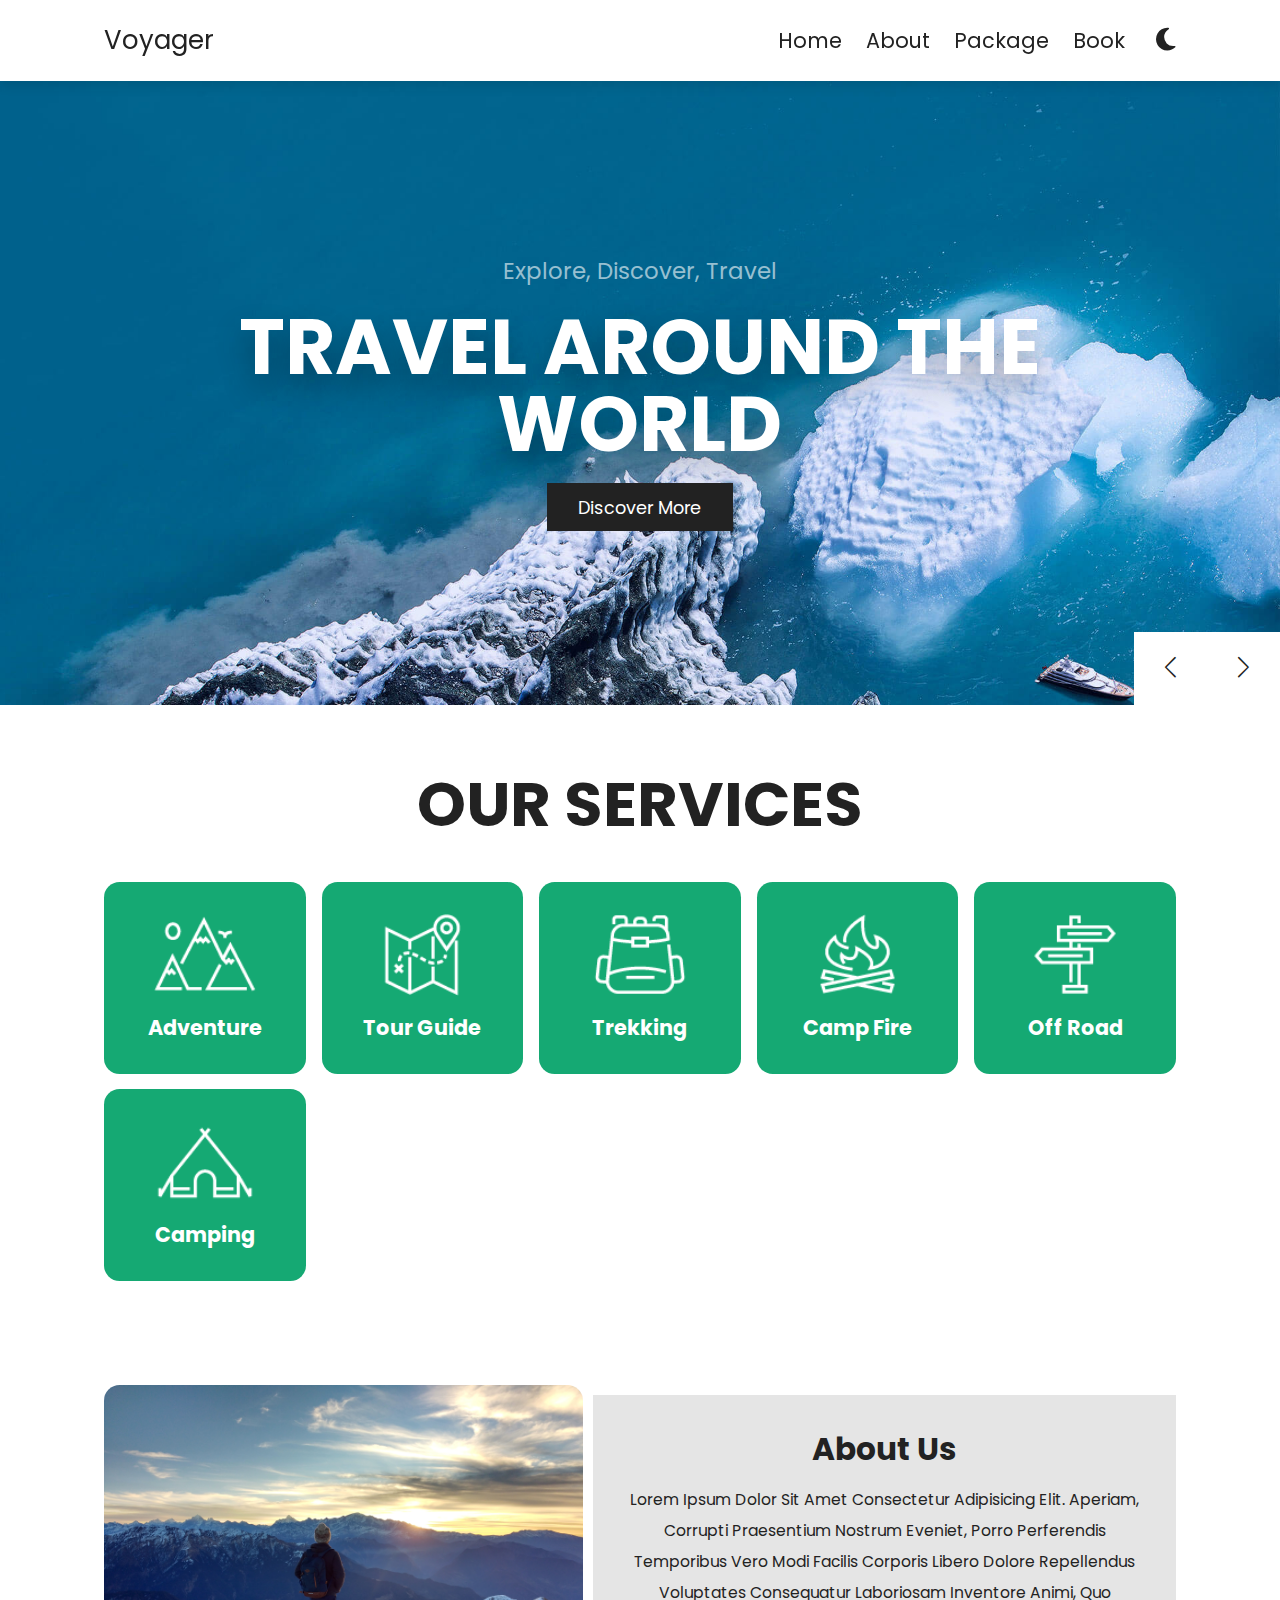
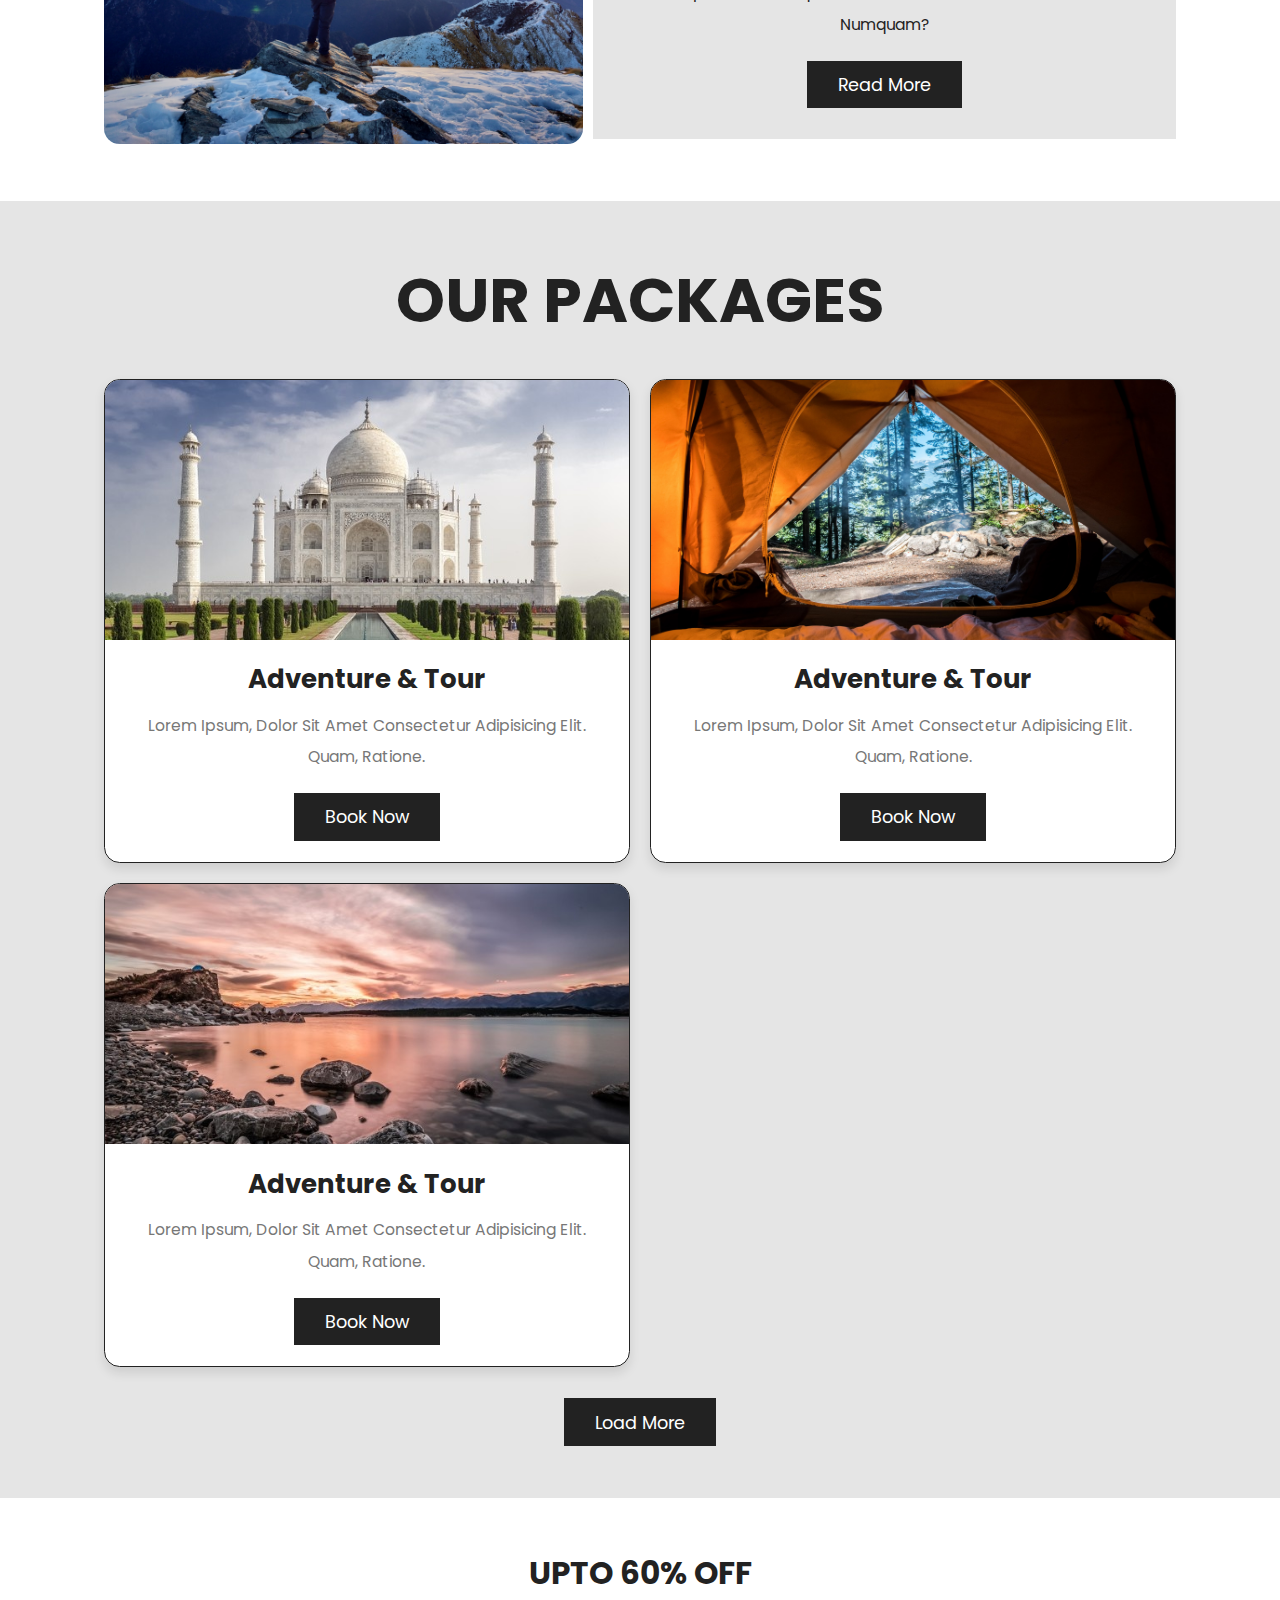
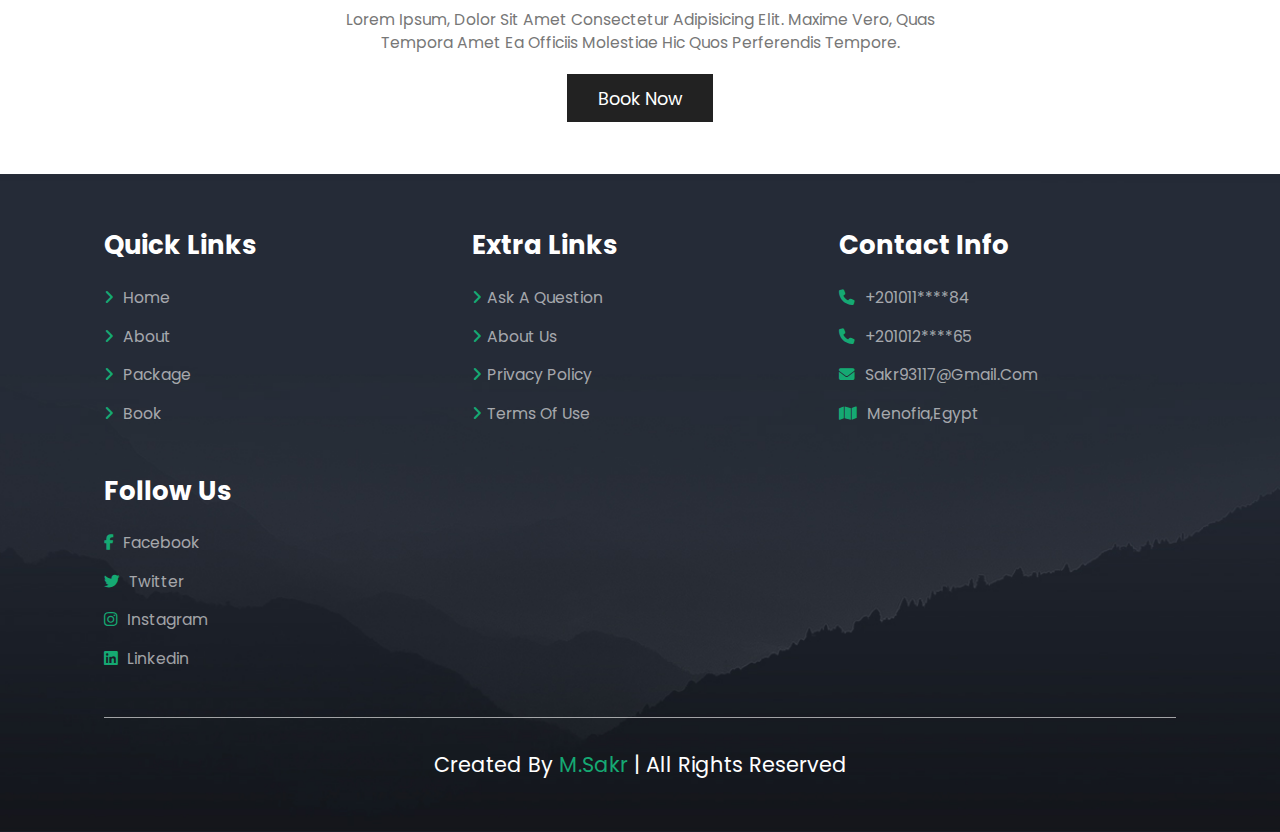
==== index.html @ 4e6acac2 "Some Edits" ====
<!DOCTYPE html>
<html lang="en">
<head>
    <meta charset="UTF-8">
    <meta http-equiv="X-UA-Compatible" content="IE=edge">
    <meta name="viewport" content="width=device-width, initial-scale=1.0">
    <title>Home</title>

    <!-- swiper css link -->
    <link rel="stylesheet" href="https://unpkg.com/swiper@8/swiper-bundle.min.css">
    <link rel="stylesheet" href="https://cdnjs.cloudflare.com/ajax/libs/font-awesome/6.1.1/css/all.min.css">
    <link rel="stylesheet" href="css/style.css">
    
</head>
<body>
    <!-- Header section -->
    <section class="header">
        <a href="index.php" class="logo">Voyager</a>
        <nav class="navbar">
            <a href="index.php">Home</a>
            <a href="about.php">About</a>
            <a href="package.php">Package</a>
            <a href="book.php">Book</a>
        </nav>
        <i class="fas fa-moon" id="darkMode"></i>
        <div id="menu-btn" class="fas fa-bars"></div>
    </section>

    <!-- home section  -->
    <section class="home">
        <div class="swiper home-slider">
            <div class="swiper-wrapper">

                <div class="swiper-slide slide" style="background:url(images/home-slide-1.jpg) no-repeat">

                    <div class="content">
                        <span>explore, discover, travel </span>
                        <h3>Travel around the world </h3>
                        <a href="package.php" class="btn">Discover more</a>
                    </div>
                </div>
                <div class="swiper-slide slide" style="background:url(images/home-slide-2.jpg) no-repeat">

                    <div class="content">
                        <span>explore, discover, travel </span>
                        <h3>Discover The New Places </h3>
                        <a href="package.php" class="btn">Discover more</a>
                    </div>
                </div>
                <div class="swiper-slide slide" style="background:url(images/home-slide-3.jpg) no-repeat">

                    <div class="content">
                        <span>explore, discover, travel </span>
                        <h3>Make Your Tour Worthwhile</h3>
                        <a href="package.php" class="btn">Discover more</a>
                    </div>
                    
                </div>

            </div>
            <div class="swiper-button-next"></div>
            <div class="swiper-button-prev"></div>
        </div>
    </section>
    
    <!-- services section  -->
    <section class="services">
        <h2 class="heading-title"> Our Services</h2>
        <div class="box-container">
            
            <div class="box">
                <img src="images/icon-1.png" alt="icon-1">
                <h3>adventure</h3>
            </div>
            
            
            <div class="box">
                <img src="images/icon-2.png" alt="icon-2">
                <h3>Tour guide</h3>
            </div>
            
            <div class="box">
                <img src="images/icon-3.png" alt="icon-3">
                <h3>Trekking</h3>
            </div>

            <div class="box">
                <img src="images/icon-4.png" alt="icon-4">
                <h3>Camp fire</h3>
            </div>

            <div class="box">
                <img src="images/icon-5.png" alt="icon-5">
                <h3>Off road</h3>
            </div>

            <div class="box">
                <img src="images/icon-6.png" alt="icon-6">
                <h3>Camping</h3>
            </div>

        </div>
    </section>
    
    <!-- About section -->
    <section class="home-about">
        <div class="image">
            <img src="images/about-img.jpg" alt="">
        </div>
        <div class="content">
            <h3>About us</h3>
            <p>Lorem ipsum dolor sit amet consectetur adipisicing elit. Aperiam, corrupti praesentium nostrum eveniet, porro perferendis temporibus vero modi facilis corporis libero dolore repellendus voluptates consequatur laboriosam inventore animi, quo numquam?</p>
            <a href="about.php" class="btn">Read more</a>
        </div>
    </section>

    <!-- Packages section -->
    <section class="home-packages">
        <h2 class="heading-title">Our Packages</h2>
        <div class="box-container">

            <div class="box">
                <div class="image">
                    <img src="images/img-1.jpg" alt="">
                </div>
                <div class="content">
                    <h3>Adventure & tour</h3>
                    <p>Lorem ipsum, dolor sit amet consectetur adipisicing elit. Quam, ratione.</p>
                    <a href="book.php" class="btn">Book now</a>
                </div>
            </div>
            
            <div class="box">
                <div class="image">
                    <img src="images/img-2.jpg" alt="">
                </div>
                <div class="content">
                    <h3>Adventure & tour</h3>
                    <p>Lorem ipsum, dolor sit amet consectetur adipisicing elit. Quam, ratione.</p>
                    <a href="book.php" class="btn">Book now</a>
                </div>
            </div>

            <div class="box">
                <div class="image">
                    <img src="images/img-3.jpg" alt="">
                </div>
                <div class="content">
                    <h3>Adventure & tour</h3>
                    <p>Lorem ipsum, dolor sit amet consectetur adipisicing elit. Quam, ratione.</p>
                    <a href="book.php" class="btn">Book now</a>
                </div>
            </div>
            
        </div>
        <div class="load-more"><a href="package.php" class="btn">Load more</a></div>
    </section>

    <!-- Offer section -->
    <section class="home-offer">
        <div class="content">
             <h3>upto 60% off</h3>
             <p>Lorem ipsum, dolor sit amet consectetur adipisicing elit. Maxime vero, quas tempora amet ea officiis molestiae hic quos perferendis tempore.</p>
             <a href="book.php" class="btn">Book now</a>
        </div>
    </section>
    
    <!-- footer section -->
    <section class="footer">
        <div class="box-container">
            <div class="box">
            <h3>quick links</h3>
            <a href="index.php"><i class="fas fa-angle-right"></i> Home</a>
            <a href="about.php"><i class="fas fa-angle-right"></i> About</a>
            <a href="package.php"><i class="fas fa-angle-right"></i> Package</a>
            <a href="book.php"><i class="fas fa-angle-right"></i> Book</a>
            </div>

            <div class="box">
            <h3>Extra links</h3>
            <a href="#"><i class="fas fa-angle-right"></i>Ask a Question</a>
            <a href="#"><i class="fas fa-angle-right"></i>About us</a>
            <a href="#"><i class="fas fa-angle-right"></i>privacy policy</a>
            <a href="#"><i class="fas fa-angle-right"></i>Terms of use</a>
            </div>

            <div class="box">
            <h3>contact info</h3>
            <a href="#"><i class="fas fa-phone"></i> +201011****84</a>
            <a href="#"><i class="fas fa-phone"></i> +201012****65</a>
            <a href="#"><i class="fas fa-envelope"></i> sakr93117@gmail.com</a>
            <a href="#"><i class="fas fa-map"></i> Menofia,Egypt</a>
            </div>

            <div class="box">
                <h3>Follow us</h3>
                <a href="#"><i class="fab fa-facebook-f"></i> Facebook</a>
                <a href="#"><i class="fab fa-twitter"></i> Twitter</a>
                <a href="#"><i class="fab fa-instagram"></i> Instagram</a>
                <a href="#"><i class="fab fa-linkedin"></i> Linkedin</a>
            </div>
        </div>
        
        <div class="rights">Created by <span>M.Sakr</span> | All rights reserved</div>
    </section>

    <!-- Js files links -->
    <script src="https://unpkg.com/swiper@8/swiper-bundle.min.js"></script>
    <script src="js/main.js"></script>
</body>
</html>
---- css/style.css ----
@import url("https://fonts.googleapis.com/css2?family=Poppins:wght@100;200;300;400;500;600&display=swap");
:root {
  --main-color: #15a973;
  --black: #222;
  --white: #fff;
  --light-black: #777;
  --light-white: #fff9;
  --bg-color: #fff;
  --dark-bg: rgba(0, 0, 0, 0.7);
  --light-bg: rgba(0, 0, 0, 0.1);
  --border: 0.1rem solid var(--black);
  --box-shadow: 0 0.5rem 1rem rgba(0, 0, 0, 0.1);
  --text-shadow: 0 1.5rem 3rem rgba(0, 0, 0, 0.3);
}
.dark-mode {
  --bg-color: #171616;
  --white: #000;
  --black: #fff;
  --light-bg: rgba(0, 0, 0, 0.7);
}

* {
  font-family: "Poppins", sans-serif;
  margin: 0;
  padding: 0;
  box-sizing: border-box;
  outline: none;
  border: none;
  text-decoration: none;
  text-transform: capitalize;
}

html {
  font-size: 65%;
  overflow-x: hidden;
}

html::-webkit-scrollbar {
  width: 1rem;
}

html::-webkit-scrollbar-thumb {
  background-color: var(--main-color);
}

html::-webkit-scrollbar-track {
  background-color: var(--bg-color);
}

section {
  padding: 5rem 10rem;
}

.heading {
  background-size: cover !important;
  background-position: center !important;
  display: flex;
  align-items: center;
  justify-content: center;
  padding-top: 10rem;
  background-color: var(--bg-color);
  padding-bottom: 15rem;
}

.heading h1 {
  font-size: 10rem;
  color: #fff;
  text-shadow: var(--text-shadow);
  text-transform: uppercase;
}

.heading-title {
  text-align: center;
  font-size: 6rem;
  margin-bottom: 3rem;
  text-transform: uppercase;
  color: var(--black);
}
@keyframes fadeIn {
  0% {
    transform: scale(0);
    opacity: 0;
  }
}

.header {
  position: sticky;
  top: 0;
  left: 0;
  right: 0;
  z-index: 250;
  background-color: var(--bg-color);
  padding-top: 2rem;
  padding-bottom: 2rem;
  display: flex;
  align-items: center;
  justify-content: space-between;
  box-shadow: var(--box-shadow);
}

.header .logo {
  font-size: 2.5rem;
  color: var(--black);
  transition: 0.3s;
}
.header .logo:hover {
  color: var(--main-color);
}

.header .navbar {
  flex: 1;
  text-align: right;
}
.header .navbar a {
  font-size: 2rem;
  margin-left: 2rem;
  color: var(--black);
}
.header i {
  font-size: 2.5rem;
  margin-left: 3rem;
  transition: 0.2s;
  color: var(--black);
}
.header i:hover {
  color: var(--main-color);
  cursor: pointer;
}

.header .navbar a:hover {
  color: var(--main-color);
}

#menu-btn {
  font-size: 2.5rem;
  color: var(--black);
  cursor: pointer;
  display: none;
}

.home {
  padding: 0;
}

.home .slide {
  display: flex;
  text-align: center;
  align-items: center;
  justify-content: center;
  padding: 2rem;
  background-size: cover !important;
  background-position: center !important;
  min-height: 60rem;
}

.home .slide .content {
  width: 85rem;
  display: none;
}

.home .swiper-slide-active .content {
  display: inline-block;
}

.home .slide .content span {
  display: block;
  font-size: 2.2rem;
  color: var(--light-white);
  padding-bottom: 1rem;
  animation: fadeIn 0.3s linear backwards 0.2s;
}

.home .slide .content h3 {
  font-size: 6vw;
  color: #fff;
  text-transform: uppercase;
  line-height: 1;
  text-shadow: var(--text-shadow);
  padding: 1rem 0;
  animation: fadeIn 0.3s linear backwards 0.4s;
}

.home .slide .content .btn {
  animation: fadeIn 0.3s linear backwards 0.6s;
}

.home .swiper-button-next,
.home .swiper-button-prev {
  top: inherit;
  left: inherit;
  bottom: 0;
  right: 0;
  height: 7rem;
  width: 7rem;
  background: var(--bg-color);
  color: var(--black);
}

.home .swiper-button-next:hover,
.home .swiper-button-prev:hover {
  background: var(--main-color);
  color: var(--white);
}

.home .swiper-button-next::after,
.home .swiper-button-prev::after {
  font-size: 2rem;
}

.home .swiper-button-prev {
  right: 7rem;
}

.btn {
  display: inline-block;
  background: var(--black);
  margin-top: 1rem;
  color: var(--white);
  font-size: 1.7rem;
  padding: 1rem 3rem;
  cursor: pointer;
  transition: 0.2s;
}

.btn:hover {
  background: var(--main-color);
}

.services {
  background-color: var(--bg-color);
}
section.services .box-container {
  display: grid;
  grid-template-columns: repeat(auto-fit, minmax(16rem, 1fr));
  gap: 1.5rem;
}

.services .box-container .box {
  padding: 3rem 2rem;
  text-align: center;
  background: var(--main-color);
  cursor: pointer;
  border-radius: 1.5rem;
}

.services .box-container .box:hover {
  background: var(--light-black);
}

.services .box-container .box img {
  height: 8rem;
}

.services .box-container .box h3 {
  font-size: 2rem;
  color: #fff;
  padding-top: 1rem;
}
/* About section */
.home-about {
  display: flex;
  align-items: center;
  flex-wrap: wrap;
  gap: 1rem;
  background-color: var(--bg-color);
}
.home-about .image {
  flex: 1 1 41rem;
}
.home-about .image img {
  width: 100%;
  border-radius: 1.5rem;
}
.home-about .content {
  flex: 1 1 51rem;
  padding: 3rem;
  background: var(--light-bg);
  text-align: center;
}
.home-about .content h3 {
  font-size: 3rem;
  color: var(--black);
}
.home-about .content p {
  font-size: 1.5rem;
  padding: 1rem 0;
  line-height: 2;
  color: var(--black);
}
/* Packages section */
.home-packages {
  background: var(--light-bg);
}
.home-packages .box-container {
  display: grid;
  grid-template-columns: repeat(auto-fit, minmax(35rem, 1fr));
  gap: 2rem;
}
.home-packages .box-container .box {
  border: var(--border);
  box-shadow: var(--box-shadow);
  background: var(--bg-color);
  border-radius: 1.5rem;
  overflow: hidden;
}
.home-packages .box-container .box .image {
  height: 25rem;
  overflow: hidden;
}
.home-packages .box-container .box .image img {
  height: 100%;
  width: 100%;
  object-fit: cover;
  transition: 0.3s linear;
}
.home-packages .box-container .box:hover .image img {
  scale: 110%;
}
.home-packages .box-container .box .content {
  padding: 2rem;
  text-align: center;
}
.home-packages .box-container .box .content h3 {
  font-size: 2.5rem;
  color: var(--black);
}
.home-packages .box-container .box .content p {
  font-size: 1.5rem;
  color: var(--light-black);
  line-height: 2;
  padding: 1rem 0;
}
.home-packages .load-more {
  text-align: center;
  margin-top: 2rem;
}

/* Offer section */
.home-offer {
  text-align: center;
  background-color: var(--bg-color);
}
.home-offer .content {
  max-width: 60rem;
  margin: 0 auto;
}
.home-offer .content h3 {
  font-size: 3rem;
  color: var(--black);
  text-transform: uppercase;
}
.home-offer .content p {
  font-size: 1.5rem;
  color: var(--light-black);
  padding: 1rem 0;
}
/* about page */
.about {
  display: flex;
  align-items: center;
  flex-wrap: wrap;
  gap: 3rem;
  background-color: var(--bg-color);
}
.about .image {
  flex: 1 1 41rem;
}
.about .image img {
  width: 100%;
  border-radius: 1.5rem;
}
.about .content {
  flex: 1 1 41rem;
  text-align: center;
}
.about .content h3 {
  color: var(--black);
  font-size: 3rem;
}
.about .content p {
  color: var(--light-black);
  font-size: 1.5rem;
  line-height: 2;
  padding: 1rem 0;
}

.about .content .icons-container {
  display: flex;
  gap: 1.5rem;
  margin-top: 2rem;
  flex-wrap: wrap;
  align-items: flex-end;
}
.about .content .icons-container .icon {
  background-color: var(--light-bg);
  padding: 2rem;
  flex: 1 1 16rem;
  transition: 0.3s;
  border-radius: 1.5rem;
}
.about .content .icons-container .icon i {
  color: var(--main-color);
  font-size: 4rem;
  margin-bottom: 1rem;
}
.about .content .icons-container .icon span {
  font-size: 1.5rem;
  color: var(--light-black);
  display: block;
  user-select: none;
  transition: 0.3s;
}
.about .content .icons-container .icon:hover {
  scale: 1.05;
}
.about .content .icons-container .icon:hover span {
  color: var(--black);
}

/* About-reviews section */
.reviews {
  background: var(--light-bg);
  align-content: center;
  padding-bottom: 2rem;
}
.reviews .swiper {
  width: 95%;
  overflow: hidden;
}
.reviews .slide {
  padding: 2rem;
  border: var(--border);
  background: var(--white);
  text-align: center;
  box-shadow: var(--box-shadow);
  user-select: none;
}
.reviews .slide .stars {
  padding-bottom: 0.5rem;
}
.reviews .slide i {
  font-size: 1.7rem;
  color: var(--main-color);
}
.reviews .slide p {
  font-size: 1.5rem;
  line-height: 2;
  color: var(--light-black);
  padding: 1rem 0;
}
.reviews .slide img {
  height: 7rem;
  width: 7rem;
  border-radius: 50%;
  margin-top: 1rem;
}
.reviews .slide h3 {
  font-size: 2.5rem;
  color: var(--black);
  text-transform: capitalize;
}
.reviews .slide span {
  font-size: 1.5rem;
  color: var(--main-color);
  display: block;
}
/* packages page */
.packages {
  background: var(--light-bg);
}
.packages .box-container {
  display: grid;
  grid-template-columns: repeat(auto-fit, minmax(35rem, 1fr));
  gap: 2rem;
}
.packages .box-container .box {
  border: var(--border);
  box-shadow: var(--box-shadow);
  background: var(--white);
  border-radius: 1.5rem;
  overflow: hidden;
  display: none;
}
.packages .box-container .box:nth-child(1),
.packages .box-container .box:nth-child(2),
.packages .box-container .box:nth-child(3),
.packages .box-container .box:nth-child(4),
.packages .box-container .box:nth-child(5),
.packages .box-container .box:nth-child(6) {
  display: inline-block;
}
.packages .box-container .box .image {
  height: 25rem;
  overflow: hidden;
}
.packages .box-container .box .image img {
  height: 100%;
  width: 100%;
  object-fit: cover;
  transition: 0.3s linear;
}
.packages .box-container .box:hover .image img {
  scale: 110%;
}
.packages .box-container .box .content {
  padding: 2rem;
  text-align: center;
}
.packages .box-container .box .content h3 {
  font-size: 2.5rem;
  color: var(--black);
}
.packages .box-container .box .content p {
  font-size: 1.5rem;
  color: var(--light-black);
  line-height: 2;
  padding: 1rem 0;
}
.packages .load-more {
  text-align: center;
  margin-top: 2rem;
}

/* booking form */
.booking {
  background-color: var(--bg-color);
}
.booking .book-form {
  padding: 2rem;
  background: var(--light-bg);
  text-align: center;
}
.booking .book-form .flex {
  display: flex;
  flex-wrap: wrap;
  gap: 2rem;
  text-align: left;
}
.booking .book-form .flex .inputBox {
  flex: 1 1 41rem;
}
.booking .book-form .flex .inputBox input {
  width: 100%;
  padding: 1.2rem 1.4rem;
  font-size: 1.6rem;
  color: var(--light-black);
  text-transform: none;
  border: var(--border);
  margin-top: 1.5rem;
}
.booking .book-form .flex .inputBox input:focus {
  background: var(--black);
  color: var(--white);
}
.booking .book-form .flex .inputBox input:focus::placeholder {
  color: var(--light-black);
}
.booking .book-form .flex .inputBox span {
  font-size: 1.5rem;
  color: var(--light-black);
}
.booking .book-form .btn {
  margin-top: 2rem;
}
/* footer section */
.footer {
  background: url(../images/footer-bg.jpg) no-repeat;
  background-size: cover;
  background-position: center;
}

.footer .box-container {
  display: grid;
  grid-template-columns: repeat(auto-fit, minmax(25rem, 1fr));
  gap: 3rem;
}

.footer .box-container .box h3 {
  color: #fff;
  font-size: 2.5rem;
  padding-bottom: 2rem;
}

.footer .box-container .box a {
  color: var(--light-white);
  font-size: 1.5rem;
  padding-bottom: 1.5rem;
  display: block;
}

.footer .box-container .box a i {
  color: var(--main-color);
  padding-right: 0.5rem;
  transition: 0.2s;
}

.footer .box-container .box a:hover i {
  padding-right: 2rem;
}

.footer .rights {
  text-align: center;
  padding-top: 3rem;
  margin-top: 3rem;
  border-top: 0.1rem solid var(--light-white);
  font-size: 2rem;
  color: #fff;
}

.footer .rights span {
  color: var(--main-color);
}

/* media queries */

@media (max-width: 1200px) {
  section {
    padding: 3rem 5%;
  }
}

@media (max-width: 991px) {
  html {
    font-size: 55%;
  }
  section {
    padding: 3rem 2rem;
  }
  .home .slide .content h3 {
    font-size: 10vw;
  }
}

@media (max-width: 768px) {
  #menu-btn {
    display: inline-block;
    transition: 0.2s linear;
  }
  #menu-btn.fa-times {
    transform: rotate(180deg);
  }
  .heading h1 {
    font-size: 4rem;
  }
  .header .navbar {
    position: absolute;
    top: 99%;
    left: 0;
    right: 0;
    background-color: var(--bg-color);
    border-top: var(--border);
    padding: 2rem;
    clip-path: polygon(0 0, 100% 0, 100% 0, 0 0);
    transition: 0.2s linear;
  }
  .header i {
    flex: 1;
    text-align: right;
    margin-right: 3rem;
  }
  .header .navbar.active {
    clip-path: polygon(0 0, 100% 0, 100% 100%, 0 100%);
  }
  .header .navbar a {
    display: block;
    margin: 2rem;
    text-align: center;
  }
}

@media (max-width: 450px) {
  html {
    font-size: 50%;
  }
  .heading-title {
    font-size: 3.5rem;
  }
}
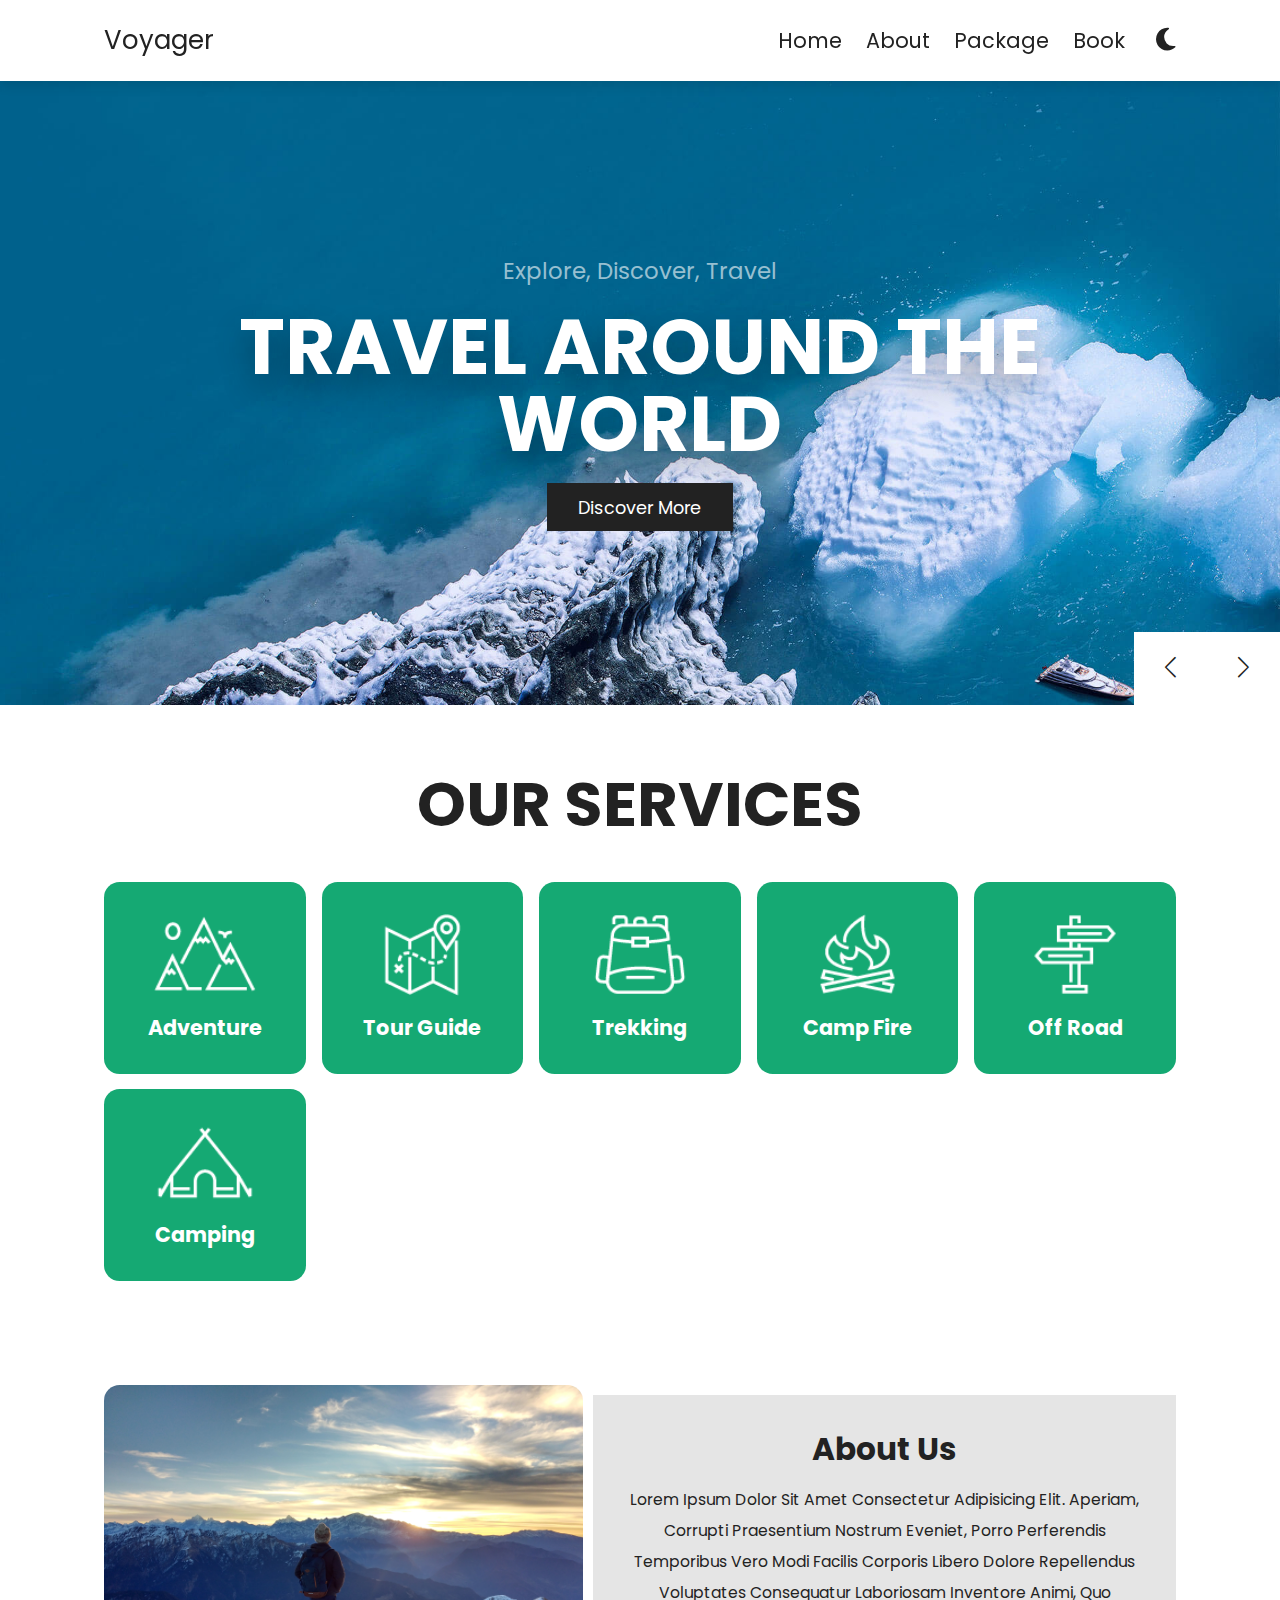
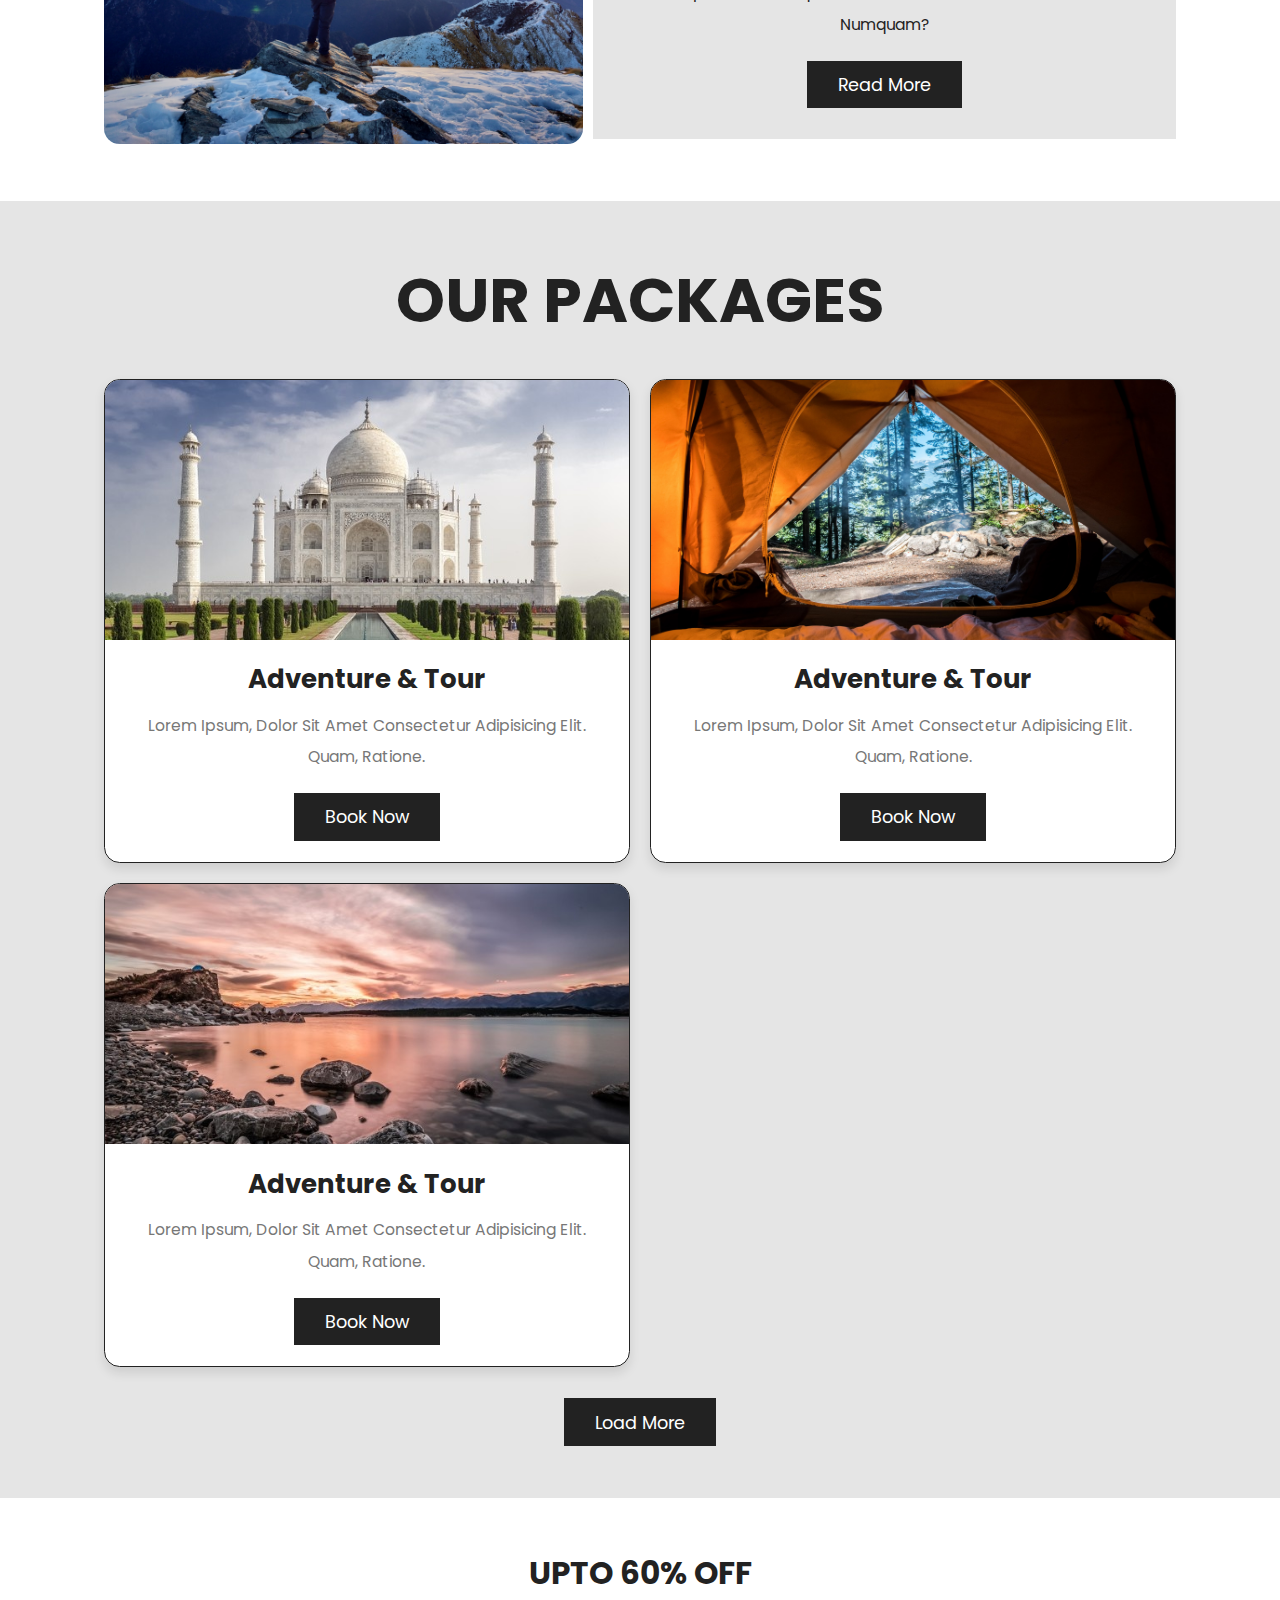
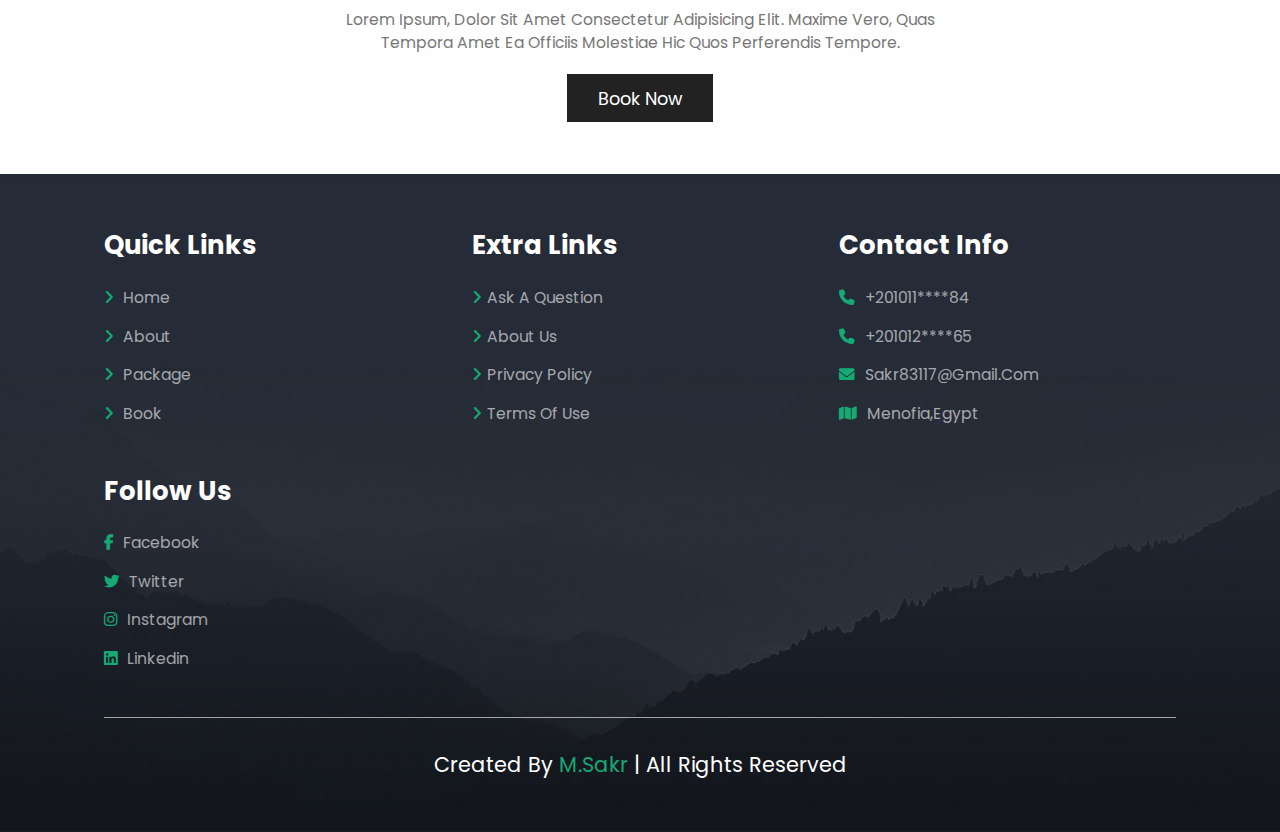
==== commit b20c2e53: ".." ====
--- a/index.html
+++ b/index.html
@@ -1,211 +1,240 @@
 <!DOCTYPE html>
 <html lang="en">
-<head>
-    <meta charset="UTF-8">
-    <meta http-equiv="X-UA-Compatible" content="IE=edge">
-    <meta name="viewport" content="width=device-width, initial-scale=1.0">
+  <head>
+    <meta charset="UTF-8" />
+    <meta http-equiv="X-UA-Compatible" content="IE=edge" />
+    <meta name="viewport" content="width=device-width, initial-scale=1.0" />
     <title>Home</title>
 
     <!-- swiper css link -->
-    <link rel="stylesheet" href="https://unpkg.com/swiper@8/swiper-bundle.min.css">
-    <link rel="stylesheet" href="https://cdnjs.cloudflare.com/ajax/libs/font-awesome/6.1.1/css/all.min.css">
-    <link rel="stylesheet" href="css/style.css">
-    
-</head>
-<body>
+    <link
+      rel="stylesheet"
+      href="https://unpkg.com/swiper@8/swiper-bundle.min.css"
+    />
+    <link
+      rel="stylesheet"
+      href="https://cdnjs.cloudflare.com/ajax/libs/font-awesome/6.1.1/css/all.min.css"
+    />
+    <link rel="stylesheet" href="css/style.css" />
+  </head>
+  <body>
     <!-- Header section -->
     <section class="header">
-        <a href="index.php" class="logo">Voyager</a>
-        <nav class="navbar">
-            <a href="index.php">Home</a>
-            <a href="about.php">About</a>
-            <a href="package.php">Package</a>
-            <a href="book.php">Book</a>
-        </nav>
-        <i class="fas fa-moon" id="darkMode"></i>
-        <div id="menu-btn" class="fas fa-bars"></div>
+      <a href="index.html" class="logo">Voyager</a>
+      <nav class="navbar">
+        <a href="index.html">Home</a>
+        <a href="about.html">About</a>
+        <a href="package.html">Package</a>
+        <a href="book.html">Book</a>
+      </nav>
+      <i class="fas fa-moon" id="darkMode"></i>
+      <div id="menu-btn" class="fas fa-bars"></div>
     </section>
 
     <!-- home section  -->
     <section class="home">
-        <div class="swiper home-slider">
-            <div class="swiper-wrapper">
-
-                <div class="swiper-slide slide" style="background:url(images/home-slide-1.jpg) no-repeat">
-
-                    <div class="content">
-                        <span>explore, discover, travel </span>
-                        <h3>Travel around the world </h3>
-                        <a href="package.php" class="btn">Discover more</a>
-                    </div>
-                </div>
-                <div class="swiper-slide slide" style="background:url(images/home-slide-2.jpg) no-repeat">
-
-                    <div class="content">
-                        <span>explore, discover, travel </span>
-                        <h3>Discover The New Places </h3>
-                        <a href="package.php" class="btn">Discover more</a>
-                    </div>
-                </div>
-                <div class="swiper-slide slide" style="background:url(images/home-slide-3.jpg) no-repeat">
-
-                    <div class="content">
-                        <span>explore, discover, travel </span>
-                        <h3>Make Your Tour Worthwhile</h3>
-                        <a href="package.php" class="btn">Discover more</a>
-                    </div>
-                    
-                </div>
-
+      <div class="swiper home-slider">
+        <div class="swiper-wrapper">
+          <div
+            class="swiper-slide slide"
+            style="background: url(images/home-slide-1.jpg) no-repeat"
+          >
+            <div class="content">
+              <span>explore, discover, travel </span>
+              <h3>Travel around the world</h3>
+              <a href="package.html" class="btn">Discover more</a>
             </div>
-            <div class="swiper-button-next"></div>
-            <div class="swiper-button-prev"></div>
-        </div>
-    </section>
-    
+          </div>
+          <div
+            class="swiper-slide slide"
+            style="background: url(images/home-slide-2.jpg) no-repeat"
+          >
+            <div class="content">
+              <span>explore, discover, travel </span>
+              <h3>Discover The New Places</h3>
+              <a href="package.html" class="btn">Discover more</a>
+            </div>
+          </div>
+          <div
+            class="swiper-slide slide"
+            style="background: url(images/home-slide-3.jpg) no-repeat"
+          >
+            <div class="content">
+              <span>explore, discover, travel </span>
+              <h3>Make Your Tour Worthwhile</h3>
+              <a href="package.html" class="btn">Discover more</a>
+            </div>
+          </div>
+        </div>
+        <div class="swiper-button-next"></div>
+        <div class="swiper-button-prev"></div>
+      </div>
+    </section>
+
     <!-- services section  -->
     <section class="services">
-        <h2 class="heading-title"> Our Services</h2>
-        <div class="box-container">
-            
-            <div class="box">
-                <img src="images/icon-1.png" alt="icon-1">
-                <h3>adventure</h3>
-            </div>
-            
-            
-            <div class="box">
-                <img src="images/icon-2.png" alt="icon-2">
-                <h3>Tour guide</h3>
-            </div>
-            
-            <div class="box">
-                <img src="images/icon-3.png" alt="icon-3">
-                <h3>Trekking</h3>
-            </div>
-
-            <div class="box">
-                <img src="images/icon-4.png" alt="icon-4">
-                <h3>Camp fire</h3>
-            </div>
-
-            <div class="box">
-                <img src="images/icon-5.png" alt="icon-5">
-                <h3>Off road</h3>
-            </div>
-
-            <div class="box">
-                <img src="images/icon-6.png" alt="icon-6">
-                <h3>Camping</h3>
-            </div>
-
-        </div>
-    </section>
-    
+      <h2 class="heading-title">Our Services</h2>
+      <div class="box-container">
+        <div class="box">
+          <img src="images/icon-1.png" alt="icon-1" />
+          <h3>adventure</h3>
+        </div>
+
+        <div class="box">
+          <img src="images/icon-2.png" alt="icon-2" />
+          <h3>Tour guide</h3>
+        </div>
+
+        <div class="box">
+          <img src="images/icon-3.png" alt="icon-3" />
+          <h3>Trekking</h3>
+        </div>
+
+        <div class="box">
+          <img src="images/icon-4.png" alt="icon-4" />
+          <h3>Camp fire</h3>
+        </div>
+
+        <div class="box">
+          <img src="images/icon-5.png" alt="icon-5" />
+          <h3>Off road</h3>
+        </div>
+
+        <div class="box">
+          <img src="images/icon-6.png" alt="icon-6" />
+          <h3>Camping</h3>
+        </div>
+      </div>
+    </section>
+
     <!-- About section -->
     <section class="home-about">
-        <div class="image">
-            <img src="images/about-img.jpg" alt="">
-        </div>
-        <div class="content">
-            <h3>About us</h3>
-            <p>Lorem ipsum dolor sit amet consectetur adipisicing elit. Aperiam, corrupti praesentium nostrum eveniet, porro perferendis temporibus vero modi facilis corporis libero dolore repellendus voluptates consequatur laboriosam inventore animi, quo numquam?</p>
-            <a href="about.php" class="btn">Read more</a>
-        </div>
+      <div class="image">
+        <img src="images/about-img.jpg" alt="" />
+      </div>
+      <div class="content">
+        <h3>About us</h3>
+        <p>
+          Lorem ipsum dolor sit amet consectetur adipisicing elit. Aperiam,
+          corrupti praesentium nostrum eveniet, porro perferendis temporibus
+          vero modi facilis corporis libero dolore repellendus voluptates
+          consequatur laboriosam inventore animi, quo numquam?
+        </p>
+        <a href="about.html" class="btn">Read more</a>
+      </div>
     </section>
 
     <!-- Packages section -->
     <section class="home-packages">
-        <h2 class="heading-title">Our Packages</h2>
-        <div class="box-container">
-
-            <div class="box">
-                <div class="image">
-                    <img src="images/img-1.jpg" alt="">
-                </div>
-                <div class="content">
-                    <h3>Adventure & tour</h3>
-                    <p>Lorem ipsum, dolor sit amet consectetur adipisicing elit. Quam, ratione.</p>
-                    <a href="book.php" class="btn">Book now</a>
-                </div>
-            </div>
-            
-            <div class="box">
-                <div class="image">
-                    <img src="images/img-2.jpg" alt="">
-                </div>
-                <div class="content">
-                    <h3>Adventure & tour</h3>
-                    <p>Lorem ipsum, dolor sit amet consectetur adipisicing elit. Quam, ratione.</p>
-                    <a href="book.php" class="btn">Book now</a>
-                </div>
-            </div>
-
-            <div class="box">
-                <div class="image">
-                    <img src="images/img-3.jpg" alt="">
-                </div>
-                <div class="content">
-                    <h3>Adventure & tour</h3>
-                    <p>Lorem ipsum, dolor sit amet consectetur adipisicing elit. Quam, ratione.</p>
-                    <a href="book.php" class="btn">Book now</a>
-                </div>
-            </div>
-            
-        </div>
-        <div class="load-more"><a href="package.php" class="btn">Load more</a></div>
+      <h2 class="heading-title">Our Packages</h2>
+      <div class="box-container">
+        <div class="box">
+          <div class="image">
+            <img src="images/img-1.jpg" alt="" />
+          </div>
+          <div class="content">
+            <h3>Adventure & tour</h3>
+            <p>
+              Lorem ipsum, dolor sit amet consectetur adipisicing elit. Quam,
+              ratione.
+            </p>
+            <a href="book.html" class="btn">Book now</a>
+          </div>
+        </div>
+
+        <div class="box">
+          <div class="image">
+            <img src="images/img-2.jpg" alt="" />
+          </div>
+          <div class="content">
+            <h3>Adventure & tour</h3>
+            <p>
+              Lorem ipsum, dolor sit amet consectetur adipisicing elit. Quam,
+              ratione.
+            </p>
+            <a href="book.html" class="btn">Book now</a>
+          </div>
+        </div>
+
+        <div class="box">
+          <div class="image">
+            <img src="images/img-3.jpg" alt="" />
+          </div>
+          <div class="content">
+            <h3>Adventure & tour</h3>
+            <p>
+              Lorem ipsum, dolor sit amet consectetur adipisicing elit. Quam,
+              ratione.
+            </p>
+            <a href="book.html" class="btn">Book now</a>
+          </div>
+        </div>
+      </div>
+      <div class="load-more">
+        <a href="package.html" class="btn">Load more</a>
+      </div>
     </section>
 
     <!-- Offer section -->
     <section class="home-offer">
-        <div class="content">
-             <h3>upto 60% off</h3>
-             <p>Lorem ipsum, dolor sit amet consectetur adipisicing elit. Maxime vero, quas tempora amet ea officiis molestiae hic quos perferendis tempore.</p>
-             <a href="book.php" class="btn">Book now</a>
-        </div>
-    </section>
-    
+      <div class="content">
+        <h3>upto 60% off</h3>
+        <p>
+          Lorem ipsum, dolor sit amet consectetur adipisicing elit. Maxime vero,
+          quas tempora amet ea officiis molestiae hic quos perferendis tempore.
+        </p>
+        <a href="book.html" class="btn">Book now</a>
+      </div>
+    </section>
+
     <!-- footer section -->
     <section class="footer">
-        <div class="box-container">
-            <div class="box">
-            <h3>quick links</h3>
-            <a href="index.php"><i class="fas fa-angle-right"></i> Home</a>
-            <a href="about.php"><i class="fas fa-angle-right"></i> About</a>
-            <a href="package.php"><i class="fas fa-angle-right"></i> Package</a>
-            <a href="book.php"><i class="fas fa-angle-right"></i> Book</a>
-            </div>
-
-            <div class="box">
-            <h3>Extra links</h3>
-            <a href="#"><i class="fas fa-angle-right"></i>Ask a Question</a>
-            <a href="#"><i class="fas fa-angle-right"></i>About us</a>
-            <a href="#"><i class="fas fa-angle-right"></i>privacy policy</a>
-            <a href="#"><i class="fas fa-angle-right"></i>Terms of use</a>
-            </div>
-
-            <div class="box">
-            <h3>contact info</h3>
-            <a href="#"><i class="fas fa-phone"></i> +201011****84</a>
-            <a href="#"><i class="fas fa-phone"></i> +201012****65</a>
-            <a href="#"><i class="fas fa-envelope"></i> sakr93117@gmail.com</a>
-            <a href="#"><i class="fas fa-map"></i> Menofia,Egypt</a>
-            </div>
-
-            <div class="box">
-                <h3>Follow us</h3>
-                <a href="#"><i class="fab fa-facebook-f"></i> Facebook</a>
-                <a href="#"><i class="fab fa-twitter"></i> Twitter</a>
-                <a href="#"><i class="fab fa-instagram"></i> Instagram</a>
-                <a href="#"><i class="fab fa-linkedin"></i> Linkedin</a>
-            </div>
-        </div>
-        
-        <div class="rights">Created by <span>M.Sakr</span> | All rights reserved</div>
+      <div class="box-container">
+        <div class="box">
+          <h3>quick links</h3>
+          <a href="index.html"><i class="fas fa-angle-right"></i> Home</a>
+          <a href="about.html"><i class="fas fa-angle-right"></i> About</a>
+          <a href="package.html"><i class="fas fa-angle-right"></i> Package</a>
+          <a href="book.html"><i class="fas fa-angle-right"></i> Book</a>
+        </div>
+
+        <div class="box">
+          <h3>Extra links</h3>
+          <a href="#"><i class="fas fa-angle-right"></i>Ask a Question</a>
+          <a href="#"><i class="fas fa-angle-right"></i>About us</a>
+          <a href="#"><i class="fas fa-angle-right"></i>privacy policy</a>
+          <a href="#"><i class="fas fa-angle-right"></i>Terms of use</a>
+        </div>
+
+        <div class="box">
+          <h3>contact info</h3>
+          <a href="#"><i class="fas fa-phone"></i> +201011****84</a>
+          <a href="#"><i class="fas fa-phone"></i> +201012****65</a>
+          <a
+            href="https://mail.google.com/mail/?view=cm&source=mailto&to=sakr83117@gmail.com"
+            ><i class="fas fa-envelope"></i> sakr83117@gmail.com</a
+          >
+          <a href="#"><i class="fas fa-map"></i> Menofia,Egypt</a>
+        </div>
+
+        <div class="box">
+          <h3>Follow us</h3>
+          <a href="#"><i class="fab fa-facebook-f"></i> Facebook</a>
+          <a href="#"><i class="fab fa-twitter"></i> Twitter</a>
+          <a href="#"><i class="fab fa-instagram"></i> Instagram</a>
+          <a href="https://www.linkedin.com/in/mohamedsakr2000"
+            ><i class="fab fa-linkedin"></i> Linkedin</a
+          >
+        </div>
+      </div>
+
+      <div class="rights">
+        Created by <span>M.Sakr</span> | All rights reserved
+      </div>
     </section>
 
     <!-- Js files links -->
     <script src="https://unpkg.com/swiper@8/swiper-bundle.min.js"></script>
     <script src="js/main.js"></script>
-</body>
-</html>+  </body>
+</html>
